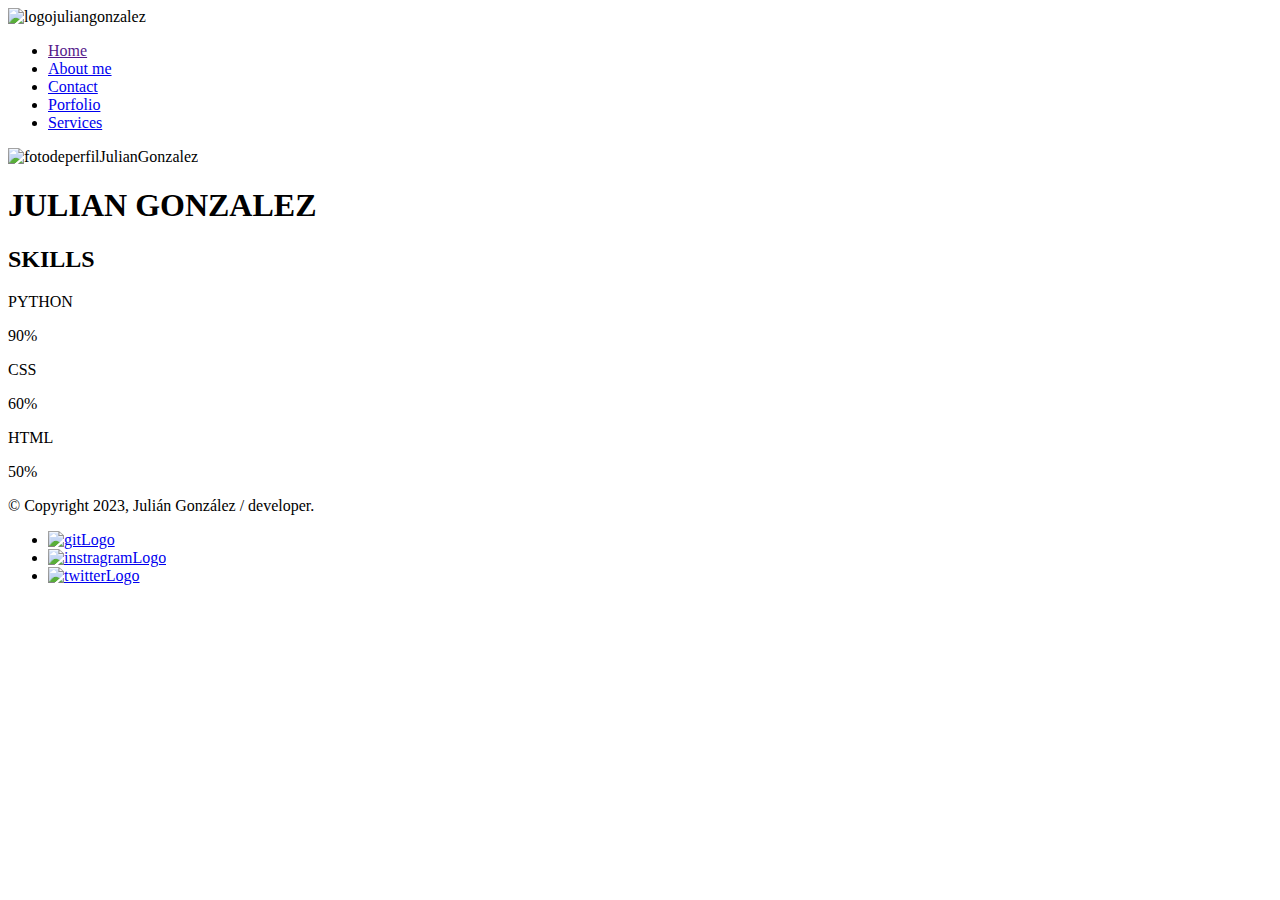
==== index.html @ 8d4c2c58 "index.html added" ====
<!DOCTYPE html>
<html lang="en">
<head>
    <meta charset="UTF-8">
    <meta name="viewport" content="width=device-width, initial-scale=1.0">
    <title>Julian Gonzalez profile web</title>
    <!-- bootstrap -->
    <link href="https://cdn.jsdelivr.net/npm/bootstrap@5.3.1/dist/css/bootstrap.min.css" rel="stylesheet" integrity="sha384-4bw+/aepP/YC94hEpVNVgiZdgIC5+VKNBQNGCHeKRQN+PtmoHDEXuppvnDJzQIu9" crossorigin="anonymous">
    <!-- css import -->
    <link rel="stylesheet" href="./css/styles.css" type="text/css">
</head>
<body>
    <header>
        <nav>
            <img class="logo" src="./img/logo.png" alt="logojuliangonzalez">
            <ul class="topMenu">
                <li class="navLi"><a class="navLink" href="">Home</a></li>
                <li class="navLi"><a class="navLink" href="./pages/about.html">About me</a></li>                    
                <li class="navLi"><a class="navLink" href="./pages/contact.html">Contact</a></li>    
                <li class="navLi"><a class="navLink" href="./pages/portfolio.html">Porfolio</a></li>
                <li class="navLi"><a class="navLink" href="./pages/services.html">Services</a></li>
            </ul>
        </nav>
    </header>
    <main id="normalMain">
        <article class="profileInfo">
            <img class="profilePicture" src="./img/profile.webp" alt="fotodeperfilJulianGonzalez">
            <h1 class="profileName">JULIAN GONZALEZ</h1>
        </article>
        <article class="skills">
            <h2 class="skillsTitle"> SKILLS</h2>
            <p>PYTHON</p>
            <section class="container">
                <div class="theSkills python">
                    90%
                </div>
            </section>

            <p>CSS</p>
            <section class="container">
                <div class="theSkills css">
                    60%
                </div>
            </section>

            <p>HTML</p>
            <section class="container">
                <div class="theSkills html">
                    50%
                </div>
            </section>
        </article>
    </main>
    <footer class="mainFooter">
        <p class="footerCopy">© Copyright 2023, Julián González / developer.</p>
        <ul class="footerBottomMenu">
            <li class="footerLi"><a href="https://github.com" target="_blank"><img class="footerLogo" src="./img/git-logo.png" alt="gitLogo"></a></li>
            <li class="footerLi"><a href="https://www.instagram.com/" target="_blank"><img class="footerLogo" src="./img/instagram-logo.png" alt="instragramLogo"></a></li>
            <li class="footerLi"><a href="https://twitter.com/" target="_blank"><img class="footerLogo" src="./img/twitter-logo.png" alt="twitterLogo"></a></li>
        </ul>
    </footer>
    <!-- bootstrap -->
    <script src="https://cdn.jsdelivr.net/npm/bootstrap@5.3.1/dist/js/bootstrap.bundle.min.js" integrity="sha384-HwwvtgBNo3bZJJLYd8oVXjrBZt8cqVSpeBNS5n7C8IVInixGAoxmnlMuBnhbgrkm" crossorigin="anonymous"></script>
</body>
</html>
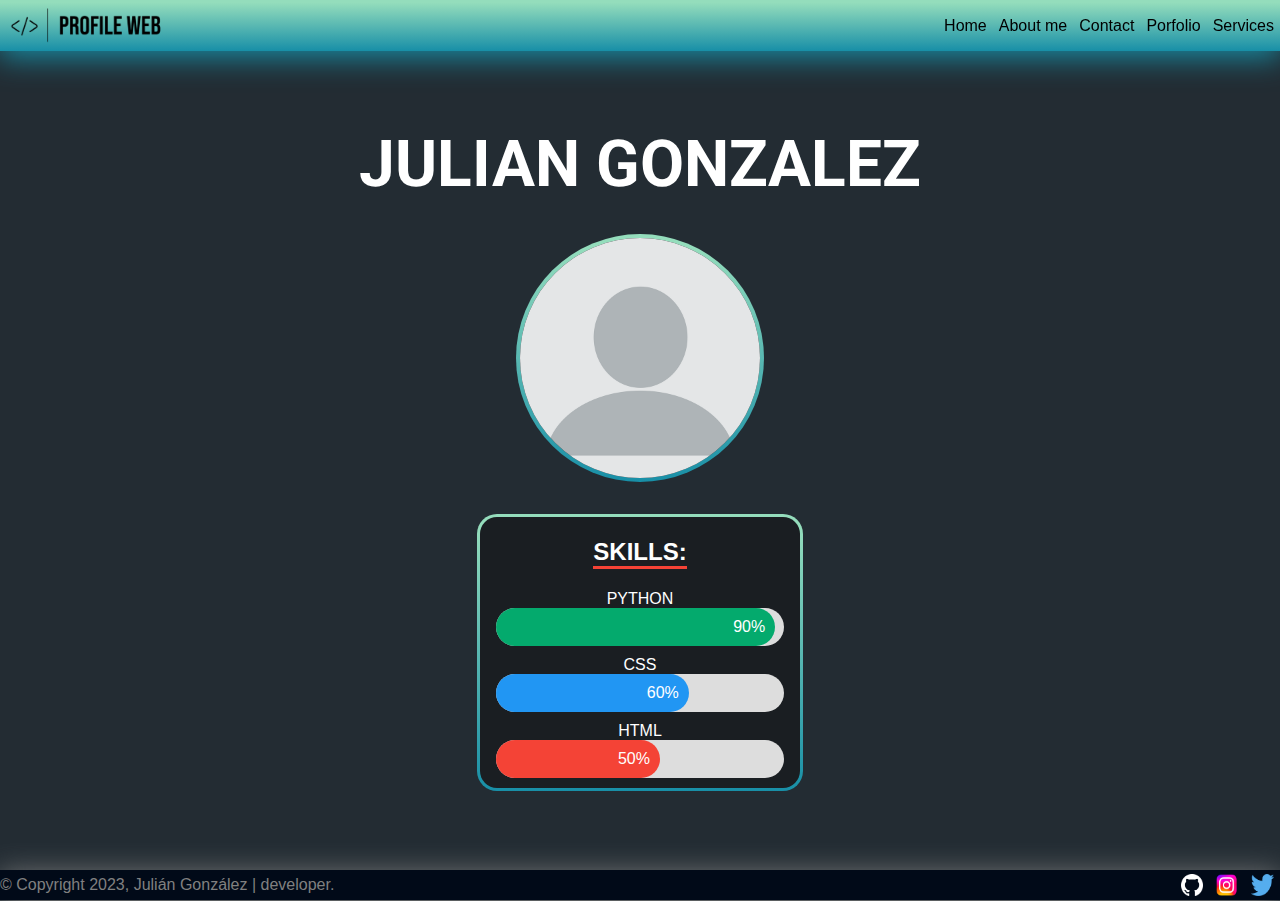
==== commit b9adbe14: "bootstrap added and bugs fixed" ====
--- a/index.html
+++ b/index.html
@@ -28,23 +28,23 @@
             <h1 class="profileName">JULIAN GONZALEZ</h1>
         </article>
         <article class="skills">
-            <h2 class="skillsTitle"> SKILLS</h2>
+            <h2 class="skillsTitle">SKILLS:</h2>
             <p>PYTHON</p>
-            <section class="container">
+            <section class="skillsContainer">
                 <div class="theSkills python">
                     90%
                 </div>
             </section>
 
             <p>CSS</p>
-            <section class="container">
+            <section class="skillsContainer">
                 <div class="theSkills css">
                     60%
                 </div>
             </section>
 
             <p>HTML</p>
-            <section class="container">
+            <section class="skillsContainer">
                 <div class="theSkills html">
                     50%
                 </div>
@@ -52,11 +52,11 @@
         </article>
     </main>
     <footer class="mainFooter">
-        <p class="footerCopy">© Copyright 2023, Julián González / developer.</p>
+        <p class="footerCopy">© Copyright 2023, Julián González | developer.</p>
         <ul class="footerBottomMenu">
-            <li class="footerLi"><a href="https://github.com" target="_blank"><img class="footerLogo" src="./img/git-logo.png" alt="gitLogo"></a></li>
-            <li class="footerLi"><a href="https://www.instagram.com/" target="_blank"><img class="footerLogo" src="./img/instagram-logo.png" alt="instragramLogo"></a></li>
-            <li class="footerLi"><a href="https://twitter.com/" target="_blank"><img class="footerLogo" src="./img/twitter-logo.png" alt="twitterLogo"></a></li>
+            <li class="footerLi"><a class="footerA" href="https://github.com" target="_blank"><img class="footerLogo" src="./img/git-logo.png" alt="gitLogo"></a></li>
+            <li class="footerLi"><a class="footerA" href="https://www.instagram.com/" target="_blank"><img class="footerLogo" src="./img/instagram-logo.png" alt="instragramLogo"></a></li>
+            <li class="footerLi"><a class="footerA" href="https://twitter.com/" target="_blank"><img class="footerLogo" src="./img/twitter-logo.png" alt="twitterLogo"></a></li>
         </ul>
     </footer>
     <!-- bootstrap -->
--- a/css/styles.css
+++ b/css/styles.css
@@ -0,0 +1,421 @@
+/* Google-fonts import*/
+@import url('https://fonts.googleapis.com/css?family=Roboto');
+
+/* Used in all files part*/
+
+*{
+    margin: 0;
+    padding: 0;
+}
+
+html{
+    height: 100%;
+}
+
+body {
+    font-family: Arial, Helvetica, sans-serif;
+    background-color: #232C33;
+    color: white;
+    height: 100%;
+    display: grid;
+    grid-template-areas:
+    "header header header"
+    "main main main"
+    "footer footer footer"
+    ;
+    grid-template-columns: auto auto auto;
+    grid-template-rows: auto auto auto;
+}
+
+#normalMain{
+    display: flex;
+    grid-area: main;
+    position: relative;
+    flex-direction: column;
+    justify-content: center;
+    align-items: center;
+    padding: 3rem 0;
+}
+
+#main2{
+    display: flex;
+    grid-area: main;
+    position: relative;
+    justify-content: space-around;
+    align-items: center;
+}
+
+
+/* colors list:
+Main background: #232C33
+linear Gradient: #94DDBC & #188FA7
+footer background: #010a18
+elements: #1a1e22 */
+
+
+/* Nav part*/
+
+header{
+    display: flex;
+    position: fixed;
+    z-index: 1;
+    grid-area: header;
+    width: 100%;
+}
+
+nav {
+    display: flex;
+    height: 3.2rem;
+    width: 100%;
+    align-items: center;
+    flex-direction: row;
+    justify-content: space-between;
+    /* shadow and gradient */
+    background-image: linear-gradient(#94DDBC 5%, #188FA7);
+    box-shadow: 0px 5px 30px 1px #188FA7;
+}
+
+.navLi {
+    float: left;
+    padding: 5px;
+    list-style-type: none;
+}
+
+.navLink {
+    color: #000000;
+    text-align: center;
+    text-decoration: none;
+    padding: 1px 1px;
+    font-size: 1rem;
+}
+
+.logo {
+    height: 35px;
+    margin: 10px;
+}
+
+.topMenu {
+    margin-right: 10px;
+    padding: 0;
+    margin: 0;
+    display: flex;
+}
+
+.ropdown{
+    color: red;
+}
+
+/* Footer part*/
+
+.mainFooter {
+    display: flex;
+    grid-area: footer;
+    z-index: 1;
+    height: 30px;
+    text-align: center;
+    background-color: #010a18;
+    box-shadow: 0px 5px 30px 1px #808080;
+    flex-direction: row;
+    align-items: center;
+    justify-content: space-between;
+    align-self: flex-end;
+}
+
+.footerCopy{
+    color: #808080;
+    font-size: 1rem;
+    margin: 0;
+}
+
+.footerBottomMenu{
+    display: flex;
+    margin: 0;
+    padding: 0;
+    height: 2rem;
+    align-items: center;
+}
+
+.footerLi{
+    display: flex;
+    list-style: none;
+    padding: 0 0.4rem;
+    float: left;
+    align-items: center;
+}
+
+.footerA{
+    display: flex;
+}
+
+.footerLogo{
+    height: 1.4rem;
+    width: 1.4rem;
+}
+
+/* index.html */
+
+.profileInfo{
+    display: flex;
+    flex-direction: column-reverse;
+    align-items: center;
+    padding-top: 3rem;
+}
+
+.skills{
+    display: flex;
+    flex-direction: column;
+    align-items: center;
+    background: linear-gradient(#1a1e22, #1a1e22) padding-box,
+    linear-gradient( #94DDBC 5%, #188FA7) border-box;
+    border-radius: 20px;
+    border: 3px solid transparent;
+    width: 20rem;
+}
+
+.profilePicture{
+    border-radius: 50%;
+    background: linear-gradient(#1a1e22, #1a1e22) padding-box,
+    linear-gradient( #94DDBC 5%, #188FA7) border-box;
+    border: 4px solid transparent;
+    width: 15rem;
+    height: 15rem;
+    margin: 2rem 0;
+}
+
+.profileName{
+    color: #FFFFFF;
+    font-family: 'roboto', sans-serif ;
+    font-size: 4rem;
+    margin: 0;
+}
+.skillsTitle{
+    margin: 1.3rem 0;
+    border-bottom: 3px solid #f44336;
+}
+.skillsContainer {
+    width: 18rem;
+    background-color: #dddddd;
+    margin-bottom: 10px;
+    border-radius: 20px;
+}
+.theSkills {
+    text-align: right;
+    padding: 10px;
+    color: white;
+    border-radius: 20px;
+}
+.python {
+    width: 90%;
+    background-color: #04AA6D;
+}
+.css {
+    background-color: #2196F3;
+    width: 60%;
+}
+.html {
+    background-color: #f44336;
+    width: 50%;
+}
+
+/* about.html */
+
+.about{
+    display: flex;
+    flex-direction: column;
+    text-align: center;
+    align-items: center;
+    justify-content: center;
+}
+
+.aboutName{
+    font-size: 3rem;
+    max-width: 470px;
+    min-width: 0;
+    margin: 1.5rem 0;
+}
+
+.aboutInfo{
+    font-size: 1.5rem;
+    padding: 10px;
+    max-width: 550px;
+    min-width: 0;
+    background: linear-gradient(#1a1e22, #1a1e22) padding-box,
+    linear-gradient( #94DDBC 5%, #188FA7) border-box;
+    border-radius: 20px;
+    border: 3px solid transparent;
+}
+
+#aboutText1::after{
+    content: "\a";
+    white-space: pre;
+}
+
+#aboutText2::before{
+    content: "\a";
+    white-space: pre;
+}
+
+/* contact.html only */
+
+.contactOne{
+    display: flex;
+    flex-direction: column;
+    height: 100%;
+    justify-content: center;
+}
+
+.contactMenu{
+    display: flex;
+    flex-direction: column;
+    align-items: center;
+    margin: 0;
+    padding: 0;
+    justify-content: center;
+    background: linear-gradient(#1a1e22, #1a1e22) padding-box,
+    linear-gradient( #94DDBC 5%, #188FA7) border-box;
+    border-radius: 20px;
+    border: 3px solid transparent;
+}
+
+.contactLi{
+    display: flex;
+    list-style: none;
+    height: 2rem;
+    width: 100%;
+    align-items: center;
+    padding: 4rem;
+    justify-content: center;
+}
+
+.contactLogo{
+    height: 5rem;
+    width: 5rem;;
+}
+
+.contactTitle{
+    text-align: center;
+    font-size: 3.5rem;
+    padding-bottom: 2rem;
+    margin: 0;
+}
+
+.contactForm{
+    display: flex;
+    flex-direction: column;
+    max-width: 250px;
+    height: 100%;
+    justify-content: center;
+}
+
+.mainForm{
+    display: flex;
+    flex-direction: column;
+}
+
+/* Portfolio.html only */
+
+#gallery1, #other{
+    display:flex;
+    position: relative;
+    flex-direction: column;
+    align-items: center;
+    width: 100%;
+    height: auto;
+}
+
+#other{
+    margin-bottom: 3rem;
+}
+
+.galleryTitle{
+    display: flex;
+    position: relative;
+    text-align: center;
+    margin: 1.5rem 0;
+    font-size: 2rem;
+}
+
+.galleryContainer{
+    display: flex;
+    width: 70%;
+    height: auto;
+    flex-wrap:wrap;
+    padding: 0.5rem;
+    display: flex;
+    justify-content: space-around;
+    background-color: #1a1e22;
+    border-radius: 15px;
+}
+
+.article{
+    height: 13rem;
+    width: 8rem;
+    display: flex;
+    flex-direction: column;
+    justify-content: center;
+    align-items: center;
+    background: linear-gradient(#1a1e22, #1a1e22) padding-box,
+    linear-gradient( #94DDBC 5%, #188FA7) border-box;
+    border-radius: 20px;
+    border: 3px solid transparent;
+}
+
+.articleLogo{
+    height: 3.5rem;
+    margin-bottom: 1rem;
+}
+
+.articleTitle{
+    font-size: 2rem;
+    border-bottom: 2px solid #f44336;
+}
+
+/* Services.html only */
+
+#services{
+    display:flex;
+    position: relative;
+    flex-direction: column;
+    align-items: center;
+
+}
+
+.servicesTitle{
+    display: flex;
+    position: relative;
+    text-align: center;
+    padding: 3rem 0;
+    margin: 0;
+    font-size: 5rem;
+}
+
+.serviceContainer{
+    display: flex;
+    flex-direction: column;
+    width: 25rem;
+    margin-bottom: 3rem;
+    height: auto;
+    display: flex;
+    align-items: center;
+    background-color: #1a1e22;
+    border-radius: 20px;
+}
+
+.service{
+    height: 20rem;
+    width: 20rem;
+    display: flex;
+    flex-direction: column;
+    align-items: center;
+    margin: 5rem 0;
+    justify-content: center;
+    background: linear-gradient(#232C33, #232C33) padding-box,
+    linear-gradient( #94DDBC 5%, #188FA7) border-box;
+    border-radius: 50%;
+    border: 3px solid transparent;
+}
+
+.serviceTitle{
+    font-size: 3rem;
+    border-bottom: 2px solid #f44336;
+}
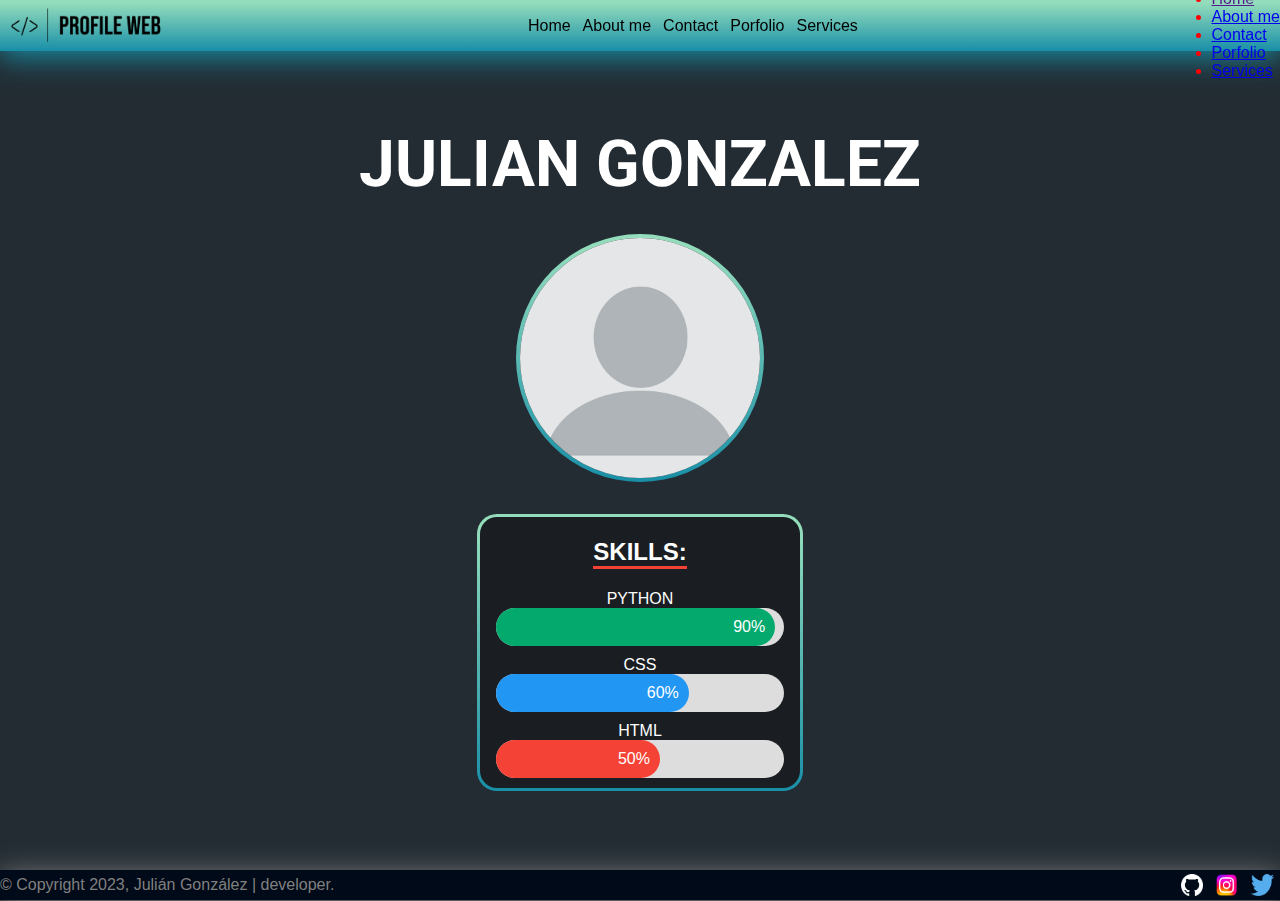
==== commit 86464d8b: "dropdown-menu added" ====
--- a/index.html
+++ b/index.html
@@ -20,6 +20,18 @@
                 <li class="navLi"><a class="navLink" href="./pages/portfolio.html">Porfolio</a></li>
                 <li class="navLi"><a class="navLink" href="./pages/services.html">Services</a></li>
             </ul>
+            <div class="ropdown" data-bs-theme="dark">
+                <button class="btn btn-secondary dropdown-toggle" type="button" data-bs-toggle="dropdown" aria-expanded="false">
+                    |||
+                </button>
+                <ul class="dropdown-menu">
+                    <li><a class="dropdown-item" href="">Home</a></li>
+                    <li><a class="dropdown-item" href="./pages/about.html">About me</a></li>
+                    <li><a class="dropdown-item" href="./pages/contact.html">Contact</a></li>
+                    <li><a class="dropdown-item" href="./pages/portfolio.html">Porfolio</a></li>
+                    <li><a class="dropdown-item" href="./pages/services.html">Services</a></li>
+                </ul>
+            </div>
         </nav>
     </header>
     <main id="normalMain">
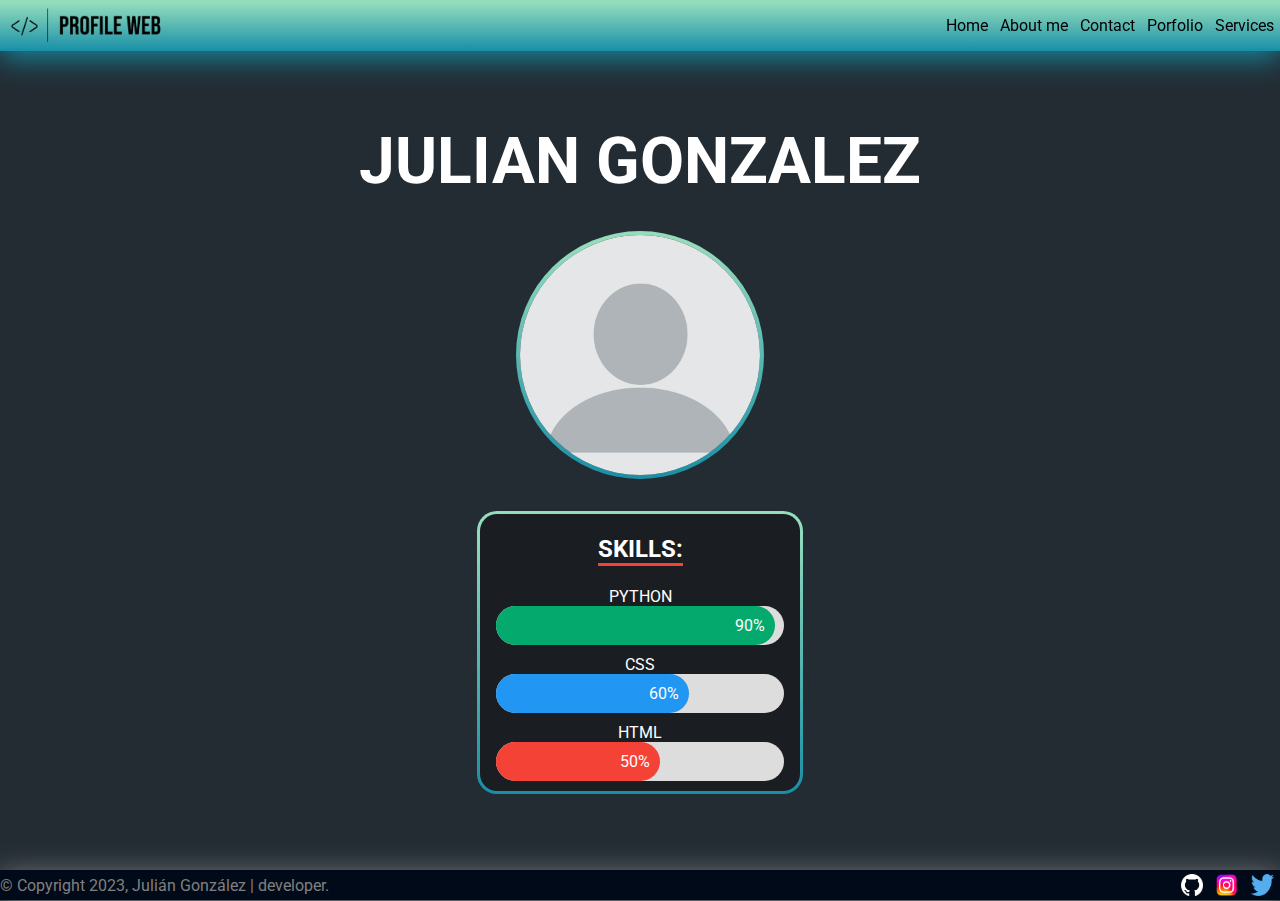
==== commit 011bbd69: "sass code added" ====
--- a/index.html
+++ b/index.html
@@ -66,7 +66,7 @@
     <footer class="mainFooter">
         <p class="footerCopy">© Copyright 2023, Julián González | developer.</p>
         <ul class="footerBottomMenu">
-            <li class="footerLi"><a class="footerA" href="https://github.com" target="_blank"><img class="footerLogo" src="./img/git-logo.png" alt="gitLogo"></a></li>
+            <li class="footerLi"><a class="footerA" href="https://github.com/julian-agustin-gonzalez" target="_blank"><img class="footerLogo" src="./img/git-logo.png" alt="gitLogo"></a></li>
             <li class="footerLi"><a class="footerA" href="https://www.instagram.com/" target="_blank"><img class="footerLogo" src="./img/instagram-logo.png" alt="instragramLogo"></a></li>
             <li class="footerLi"><a class="footerA" href="https://twitter.com/" target="_blank"><img class="footerLogo" src="./img/twitter-logo.png" alt="twitterLogo"></a></li>
         </ul>
--- a/css/styles.css
+++ b/css/styles.css
@@ -1,421 +1,469 @@
-/* Google-fonts import*/
-@import url('https://fonts.googleapis.com/css?family=Roboto');
+@import url("https://fonts.googleapis.com/css2?family=Roboto&display=swap");
+@keyframes transitionPython {
+  from {
+    width: 20%;
+  }
+  to {
+    width: 90%;
+  }
+}
+@keyframes transitionHtml {
+  from {
+    width: 20%;
+  }
+  to {
+    width: 50%;
+  }
+}
+@keyframes transitionCss {
+  from {
+    width: 20%;
+  }
+  to {
+    width: 60%;
+  }
+}
+* {
+  margin: 0;
+  padding: 0;
+}
 
-/* Used in all files part*/
-
-*{
-    margin: 0;
-    padding: 0;
-}
-
-html{
-    height: 100%;
+html {
+  height: 100%;
 }
 
 body {
-    font-family: Arial, Helvetica, sans-serif;
-    background-color: #232C33;
-    color: white;
-    height: 100%;
-    display: grid;
-    grid-template-areas:
-    "header header header"
-    "main main main"
-    "footer footer footer"
-    ;
-    grid-template-columns: auto auto auto;
-    grid-template-rows: auto auto auto;
+  font-family: "Roboto", sans-serif;
+  background-color: #232C33;
+  color: white;
+  height: 100%;
+  display: grid;
+  grid-template-areas: "header header header" "main main main" "footer footer footer";
+  grid-template-columns: auto auto auto;
+  grid-template-rows: auto auto auto;
+}
+body header {
+  display: flex;
+  position: fixed;
+  z-index: 1;
+  grid-area: header;
+  width: 100%;
+}
+body header nav {
+  display: flex;
+  height: 3.2rem;
+  width: 100%;
+  align-items: center;
+  flex-direction: row;
+  justify-content: space-between;
+  /* shadow and gradient */
+  background-image: linear-gradient(#94DDBC 5%, #188FA7);
+  box-shadow: 0px 5px 30px 1px #188FA7;
+}
+body header nav .logo {
+  height: 35px;
+  margin: 10px;
+}
+body header nav .topMenu {
+  margin-right: 10px;
+  padding: 0;
+  margin: 0;
+  display: flex;
+}
+@media screen and (max-width: 520px) {
+  body header nav .topMenu {
+    display: none;
+  }
+}
+body header nav .topMenu .navLi {
+  float: left;
+  padding: 5px;
+  list-style-type: none;
+}
+body header nav .topMenu .navLi .navLink {
+  color: #000000;
+  text-align: center;
+  text-decoration: none;
+  padding: 1px 1px;
+  font-size: 1rem;
+}
+@media screen and (min-width: 521px) {
+  body header nav .ropdown {
+    display: none;
+  }
+}
+body #normalMain {
+  display: flex;
+  grid-area: main;
+  position: relative;
+  flex-direction: column;
+  justify-content: center;
+  align-items: center;
+  padding: 3rem 0;
+}
+body #normalMain .profileInfo {
+  display: flex;
+  flex-direction: column-reverse;
+  align-items: center;
+  padding-top: 3rem;
+}
+body #normalMain .profileInfo .profilePicture {
+  border-radius: 50%;
+  background: linear-gradient(#1a1e22, #1a1e22) padding-box, linear-gradient(#94DDBC 5%, #188FA7) border-box;
+  border: 4px solid transparent;
+  width: 15rem;
+  height: 15rem;
+  margin: 2rem 0;
+}
+body #normalMain .profileInfo .profileName {
+  color: #FFFFFF;
+  font-family: "roboto", sans-serif;
+  font-size: 4rem;
+  margin: 0;
+  text-align: center;
+}
+body #normalMain .skills {
+  display: flex;
+  flex-direction: column;
+  align-items: center;
+  background: linear-gradient(#1a1e22, #1a1e22) padding-box, linear-gradient(#94DDBC 5%, #188FA7) border-box;
+  border-radius: 20px;
+  border: 3px solid transparent;
+  width: 20rem;
+}
+body #normalMain .skills .skillsTitle {
+  margin: 1.3rem 0;
+  border-bottom: 3px solid #f44336;
+}
+body #normalMain .skills .skillsContainer {
+  width: 18rem;
+  background-color: #dddddd;
+  margin-bottom: 10px;
+  border-radius: 20px;
+}
+body #normalMain .skills .skillsContainer .theSkills {
+  text-align: right;
+  padding: 10px;
+  color: white;
+  border-radius: 20px;
+}
+body #normalMain .skills .skillsContainer .python {
+  animation: transitionPython 2.5s;
+  width: 90%;
+  background-color: #04AA6D;
+}
+body #normalMain .skills .skillsContainer .css {
+  animation: transitionCss 2.5s;
+  background-color: #2196F3;
+  width: 60%;
+}
+body #normalMain .skills .skillsContainer .html {
+  animation: transitionHtml 2.5s;
+  background-color: #f44336;
+  width: 50%;
+}
+body #normalMain .about {
+  display: flex;
+  flex-direction: column;
+  text-align: center;
+  align-items: center;
+  justify-content: center;
+}
+body #normalMain .about .aboutName {
+  font-size: 3rem;
+  max-width: 470px;
+  min-width: 0;
+  margin: 1.5rem 0;
+}
+body #normalMain .about .aboutInfo {
+  font-size: 1.5rem;
+  padding: 10px;
+  max-width: 550px;
+  min-width: 0;
+  background: linear-gradient(#1a1e22, #1a1e22) padding-box, linear-gradient(#94DDBC 5%, #188FA7) border-box;
+  border-radius: 20px;
+  border: 3px solid transparent;
+}
+body #normalMain .about .aboutInfo #aboutText1::after {
+  content: "\a";
+  white-space: pre;
+}
+body #normalMain .about .aboutInfo #aboutText2::before {
+  content: "\a";
+  white-space: pre;
+}
+body #normalMain #gallery1 {
+  display: flex;
+  position: relative;
+  flex-direction: column;
+  align-items: center;
+  width: 100%;
+  height: auto;
+}
+body #normalMain #gallery1 .galleryTitle {
+  display: flex;
+  position: relative;
+  text-align: center;
+  margin: 1.5rem 0;
+  font-size: 2rem;
+}
+body #normalMain #gallery1 .galleryContainer {
+  display: flex;
+  width: 70%;
+  height: auto;
+  flex-wrap: wrap;
+  padding: 0.5rem;
+  display: flex;
+  justify-content: space-around;
+  background-color: #1a1e22;
+  border-radius: 15px;
+}
+body #normalMain #gallery1 .galleryContainer .article {
+  height: 13rem;
+  width: 8rem;
+  display: flex;
+  flex-direction: column;
+  justify-content: center;
+  align-items: center;
+  background: linear-gradient(#232C33, #232C33) padding-box, linear-gradient(#94DDBC 5%, #188FA7) border-box;
+  border-radius: 20px;
+  border: 3px solid transparent;
+}
+@media screen and (max-width: 520px) {
+  body #normalMain #gallery1 .galleryContainer .article {
+    margin: 1rem 0;
+  }
+}
+body #normalMain #gallery1 .galleryContainer .article .articleLogo {
+  height: 3.5rem;
+  margin-bottom: 1rem;
+}
+body #normalMain #gallery1 .galleryContainer .article .articleTitle {
+  font-size: 2rem;
+  border-bottom: 2px solid #f44336;
+}
+body #normalMain #other {
+  margin-bottom: 3rem;
+  display: flex;
+  position: relative;
+  flex-direction: column;
+  align-items: center;
+  width: 100%;
+  height: auto;
+}
+body #normalMain #other .galleryTitle {
+  display: flex;
+  position: relative;
+  text-align: center;
+  margin: 1.5rem 0;
+  font-size: 2rem;
+}
+body #normalMain #other .galleryContainer {
+  display: flex;
+  width: 70%;
+  height: auto;
+  flex-wrap: wrap;
+  padding: 0.5rem;
+  display: flex;
+  justify-content: space-around;
+  background-color: #1a1e22;
+  border-radius: 15px;
+}
+body #normalMain #other .galleryContainer .article {
+  height: 13rem;
+  width: 8rem;
+  display: flex;
+  flex-direction: column;
+  justify-content: center;
+  align-items: center;
+  background: linear-gradient(#232C33, #232C33) padding-box, linear-gradient(#94DDBC 5%, #188FA7) border-box;
+  border-radius: 20px;
+  border: 3px solid transparent;
+}
+@media screen and (max-width: 520px) {
+  body #normalMain #other .galleryContainer .article {
+    margin: 1rem 0;
+  }
+}
+body #normalMain #other .galleryContainer .article .articleLogo {
+  height: 3.5rem;
+  margin-bottom: 1rem;
+}
+body #normalMain #other .galleryContainer .article .articleTitle {
+  font-size: 2rem;
+  border-bottom: 2px solid #f44336;
+}
+body #normalMain #services {
+  display: flex;
+  position: relative;
+  flex-direction: column;
+  align-items: center;
+}
+body #normalMain #services .servicesTitle {
+  display: flex;
+  position: relative;
+  text-align: center;
+  padding: 3rem 0;
+  margin: 0;
+  font-size: 5rem;
+}
+body #normalMain #services .serviceContainer {
+  display: flex;
+  flex-direction: column;
+  width: 25rem;
+  margin-bottom: 3rem;
+  height: auto;
+  display: flex;
+  align-items: center;
+  background-color: #1a1e22;
+  border-radius: 20px;
+}
+body #normalMain #services .serviceContainer .service {
+  height: 20rem;
+  width: 20rem;
+  display: flex;
+  flex-direction: column;
+  align-items: center;
+  margin: 5rem 0;
+  justify-content: center;
+  background: linear-gradient(#232C33, #232C33) padding-box, linear-gradient(#94DDBC 5%, #188FA7) border-box;
+  border-radius: 50%;
+  border: 3px solid transparent;
+}
+body #normalMain #services .serviceContainer .service .serviceTitle {
+  font-size: 3rem;
+  border-bottom: 2px solid #f44336;
+}
+body #main2 {
+  display: flex;
+  grid-area: main;
+  position: relative;
+  justify-content: space-around;
+  align-items: center;
+}
+@media screen and (max-width: 520px) {
+  body #main2 {
+    flex-direction: column;
+    padding: 3.5rem 0;
+  }
+}
+body #main2 .contactOne {
+  display: flex;
+  flex-direction: column;
+  height: 100%;
+  scale: 140%;
+  justify-content: center;
+  align-items: center;
+}
+body #main2 .contactOne .contactTitle {
+  text-align: center;
+  font-size: 3.5rem;
+  padding-bottom: 2rem;
+  margin: 0;
+}
+body #main2 .contactOne .contactMenu {
+  display: flex;
+  flex-direction: column;
+  align-items: center;
+  margin: 0;
+  padding: 0;
+  width: 20rem;
+  justify-content: center;
+  background: linear-gradient(#1a1e22, #1a1e22) padding-box, linear-gradient(#94DDBC 5%, #188FA7) border-box;
+  border-radius: 20px;
+  border: 3px solid transparent;
+}
+body #main2 .contactOne .contactMenu .contactLi {
+  display: flex;
+  list-style: none;
+  height: 2rem;
+  width: 100%;
+  align-items: center;
+  padding: 4rem;
+  justify-content: center;
+}
+body #main2 .contactOne .contactMenu .contactLi .contactLogo {
+  height: 5rem;
+  width: 5rem;
+}
+body #main2 .contactForm {
+  display: flex;
+  flex-direction: column;
+  max-width: 250px;
+  height: 100%;
+  justify-content: center;
+}
+body #main2 .contactForm .mainForm {
+  display: flex;
+  scale: 130%;
+  flex-direction: column;
+  align-items: center;
+  width: 12rem;
+}
+body #main2 .contactForm .mainForm .formLabel {
+  text-align: center;
+}
+body #main2 .contactForm .mainForm .formInput {
+  background-color: #1a1e22;
+  color: #FFFFFF;
+  border-radius: 5px;
+  width: 12rem;
+}
+body #main2 .contactForm .mainForm .formSubmit {
+  margin-top: 1rem;
+  width: 5rem;
+  color: #FFFFFF;
+  background: linear-gradient(#1a1e22, #1a1e22) padding-box, linear-gradient(#94DDBC 5%, #188FA7) border-box;
+  border-radius: 20px;
+  border: 3px solid transparent;
+}
+body .mainFooter {
+  display: flex;
+  grid-area: footer;
+  z-index: 1;
+  text-align: center;
+  background-color: #010a18;
+  box-shadow: 0px 5px 30px 1px #808080;
+  flex-direction: row;
+  align-items: center;
+  justify-content: space-between;
+  align-self: flex-end;
+}
+@media screen and (max-width: 520px) {
+  body .mainFooter {
+    height: 60px;
+  }
+}
+@media screen and (min-width: 521px) {
+  body .mainFooter {
+    height: 30px;
+  }
+}
+body .mainFooter .footerCopy {
+  color: #808080;
+  font-size: 1rem;
+  margin: 0;
+}
+body .mainFooter .footerBottomMenu {
+  display: flex;
+  margin: 0;
+  padding: 0;
+  height: 2rem;
+  align-items: center;
+}
+body .mainFooter .footerBottomMenu .footerLi {
+  display: flex;
+  list-style: none;
+  padding: 0 0.4rem;
+  float: left;
+  align-items: center;
+}
+body .mainFooter .footerBottomMenu .footerLi .footerA {
+  display: flex;
+}
+body .mainFooter .footerBottomMenu .footerLi .footerA .footerLogo {
+  height: 1.4rem;
+  width: 1.4rem;
 }
 
-#normalMain{
-    display: flex;
-    grid-area: main;
-    position: relative;
-    flex-direction: column;
-    justify-content: center;
-    align-items: center;
-    padding: 3rem 0;
-}
-
-#main2{
-    display: flex;
-    grid-area: main;
-    position: relative;
-    justify-content: space-around;
-    align-items: center;
-}
-
-
-/* colors list:
-Main background: #232C33
-linear Gradient: #94DDBC & #188FA7
-footer background: #010a18
-elements: #1a1e22 */
-
-
-/* Nav part*/
-
-header{
-    display: flex;
-    position: fixed;
-    z-index: 1;
-    grid-area: header;
-    width: 100%;
-}
-
-nav {
-    display: flex;
-    height: 3.2rem;
-    width: 100%;
-    align-items: center;
-    flex-direction: row;
-    justify-content: space-between;
-    /* shadow and gradient */
-    background-image: linear-gradient(#94DDBC 5%, #188FA7);
-    box-shadow: 0px 5px 30px 1px #188FA7;
-}
-
-.navLi {
-    float: left;
-    padding: 5px;
-    list-style-type: none;
-}
-
-.navLink {
-    color: #000000;
-    text-align: center;
-    text-decoration: none;
-    padding: 1px 1px;
-    font-size: 1rem;
-}
-
-.logo {
-    height: 35px;
-    margin: 10px;
-}
-
-.topMenu {
-    margin-right: 10px;
-    padding: 0;
-    margin: 0;
-    display: flex;
-}
-
-.ropdown{
-    color: red;
-}
-
-/* Footer part*/
-
-.mainFooter {
-    display: flex;
-    grid-area: footer;
-    z-index: 1;
-    height: 30px;
-    text-align: center;
-    background-color: #010a18;
-    box-shadow: 0px 5px 30px 1px #808080;
-    flex-direction: row;
-    align-items: center;
-    justify-content: space-between;
-    align-self: flex-end;
-}
-
-.footerCopy{
-    color: #808080;
-    font-size: 1rem;
-    margin: 0;
-}
-
-.footerBottomMenu{
-    display: flex;
-    margin: 0;
-    padding: 0;
-    height: 2rem;
-    align-items: center;
-}
-
-.footerLi{
-    display: flex;
-    list-style: none;
-    padding: 0 0.4rem;
-    float: left;
-    align-items: center;
-}
-
-.footerA{
-    display: flex;
-}
-
-.footerLogo{
-    height: 1.4rem;
-    width: 1.4rem;
-}
-
-/* index.html */
-
-.profileInfo{
-    display: flex;
-    flex-direction: column-reverse;
-    align-items: center;
-    padding-top: 3rem;
-}
-
-.skills{
-    display: flex;
-    flex-direction: column;
-    align-items: center;
-    background: linear-gradient(#1a1e22, #1a1e22) padding-box,
-    linear-gradient( #94DDBC 5%, #188FA7) border-box;
-    border-radius: 20px;
-    border: 3px solid transparent;
-    width: 20rem;
-}
-
-.profilePicture{
-    border-radius: 50%;
-    background: linear-gradient(#1a1e22, #1a1e22) padding-box,
-    linear-gradient( #94DDBC 5%, #188FA7) border-box;
-    border: 4px solid transparent;
-    width: 15rem;
-    height: 15rem;
-    margin: 2rem 0;
-}
-
-.profileName{
-    color: #FFFFFF;
-    font-family: 'roboto', sans-serif ;
-    font-size: 4rem;
-    margin: 0;
-}
-.skillsTitle{
-    margin: 1.3rem 0;
-    border-bottom: 3px solid #f44336;
-}
-.skillsContainer {
-    width: 18rem;
-    background-color: #dddddd;
-    margin-bottom: 10px;
-    border-radius: 20px;
-}
-.theSkills {
-    text-align: right;
-    padding: 10px;
-    color: white;
-    border-radius: 20px;
-}
-.python {
-    width: 90%;
-    background-color: #04AA6D;
-}
-.css {
-    background-color: #2196F3;
-    width: 60%;
-}
-.html {
-    background-color: #f44336;
-    width: 50%;
-}
-
-/* about.html */
-
-.about{
-    display: flex;
-    flex-direction: column;
-    text-align: center;
-    align-items: center;
-    justify-content: center;
-}
-
-.aboutName{
-    font-size: 3rem;
-    max-width: 470px;
-    min-width: 0;
-    margin: 1.5rem 0;
-}
-
-.aboutInfo{
-    font-size: 1.5rem;
-    padding: 10px;
-    max-width: 550px;
-    min-width: 0;
-    background: linear-gradient(#1a1e22, #1a1e22) padding-box,
-    linear-gradient( #94DDBC 5%, #188FA7) border-box;
-    border-radius: 20px;
-    border: 3px solid transparent;
-}
-
-#aboutText1::after{
-    content: "\a";
-    white-space: pre;
-}
-
-#aboutText2::before{
-    content: "\a";
-    white-space: pre;
-}
-
-/* contact.html only */
-
-.contactOne{
-    display: flex;
-    flex-direction: column;
-    height: 100%;
-    justify-content: center;
-}
-
-.contactMenu{
-    display: flex;
-    flex-direction: column;
-    align-items: center;
-    margin: 0;
-    padding: 0;
-    justify-content: center;
-    background: linear-gradient(#1a1e22, #1a1e22) padding-box,
-    linear-gradient( #94DDBC 5%, #188FA7) border-box;
-    border-radius: 20px;
-    border: 3px solid transparent;
-}
-
-.contactLi{
-    display: flex;
-    list-style: none;
-    height: 2rem;
-    width: 100%;
-    align-items: center;
-    padding: 4rem;
-    justify-content: center;
-}
-
-.contactLogo{
-    height: 5rem;
-    width: 5rem;;
-}
-
-.contactTitle{
-    text-align: center;
-    font-size: 3.5rem;
-    padding-bottom: 2rem;
-    margin: 0;
-}
-
-.contactForm{
-    display: flex;
-    flex-direction: column;
-    max-width: 250px;
-    height: 100%;
-    justify-content: center;
-}
-
-.mainForm{
-    display: flex;
-    flex-direction: column;
-}
-
-/* Portfolio.html only */
-
-#gallery1, #other{
-    display:flex;
-    position: relative;
-    flex-direction: column;
-    align-items: center;
-    width: 100%;
-    height: auto;
-}
-
-#other{
-    margin-bottom: 3rem;
-}
-
-.galleryTitle{
-    display: flex;
-    position: relative;
-    text-align: center;
-    margin: 1.5rem 0;
-    font-size: 2rem;
-}
-
-.galleryContainer{
-    display: flex;
-    width: 70%;
-    height: auto;
-    flex-wrap:wrap;
-    padding: 0.5rem;
-    display: flex;
-    justify-content: space-around;
-    background-color: #1a1e22;
-    border-radius: 15px;
-}
-
-.article{
-    height: 13rem;
-    width: 8rem;
-    display: flex;
-    flex-direction: column;
-    justify-content: center;
-    align-items: center;
-    background: linear-gradient(#1a1e22, #1a1e22) padding-box,
-    linear-gradient( #94DDBC 5%, #188FA7) border-box;
-    border-radius: 20px;
-    border: 3px solid transparent;
-}
-
-.articleLogo{
-    height: 3.5rem;
-    margin-bottom: 1rem;
-}
-
-.articleTitle{
-    font-size: 2rem;
-    border-bottom: 2px solid #f44336;
-}
-
-/* Services.html only */
-
-#services{
-    display:flex;
-    position: relative;
-    flex-direction: column;
-    align-items: center;
-
-}
-
-.servicesTitle{
-    display: flex;
-    position: relative;
-    text-align: center;
-    padding: 3rem 0;
-    margin: 0;
-    font-size: 5rem;
-}
-
-.serviceContainer{
-    display: flex;
-    flex-direction: column;
-    width: 25rem;
-    margin-bottom: 3rem;
-    height: auto;
-    display: flex;
-    align-items: center;
-    background-color: #1a1e22;
-    border-radius: 20px;
-}
-
-.service{
-    height: 20rem;
-    width: 20rem;
-    display: flex;
-    flex-direction: column;
-    align-items: center;
-    margin: 5rem 0;
-    justify-content: center;
-    background: linear-gradient(#232C33, #232C33) padding-box,
-    linear-gradient( #94DDBC 5%, #188FA7) border-box;
-    border-radius: 50%;
-    border: 3px solid transparent;
-}
-
-.serviceTitle{
-    font-size: 3rem;
-    border-bottom: 2px solid #f44336;
-}
+/*# sourceMappingURL=styles.css.map */
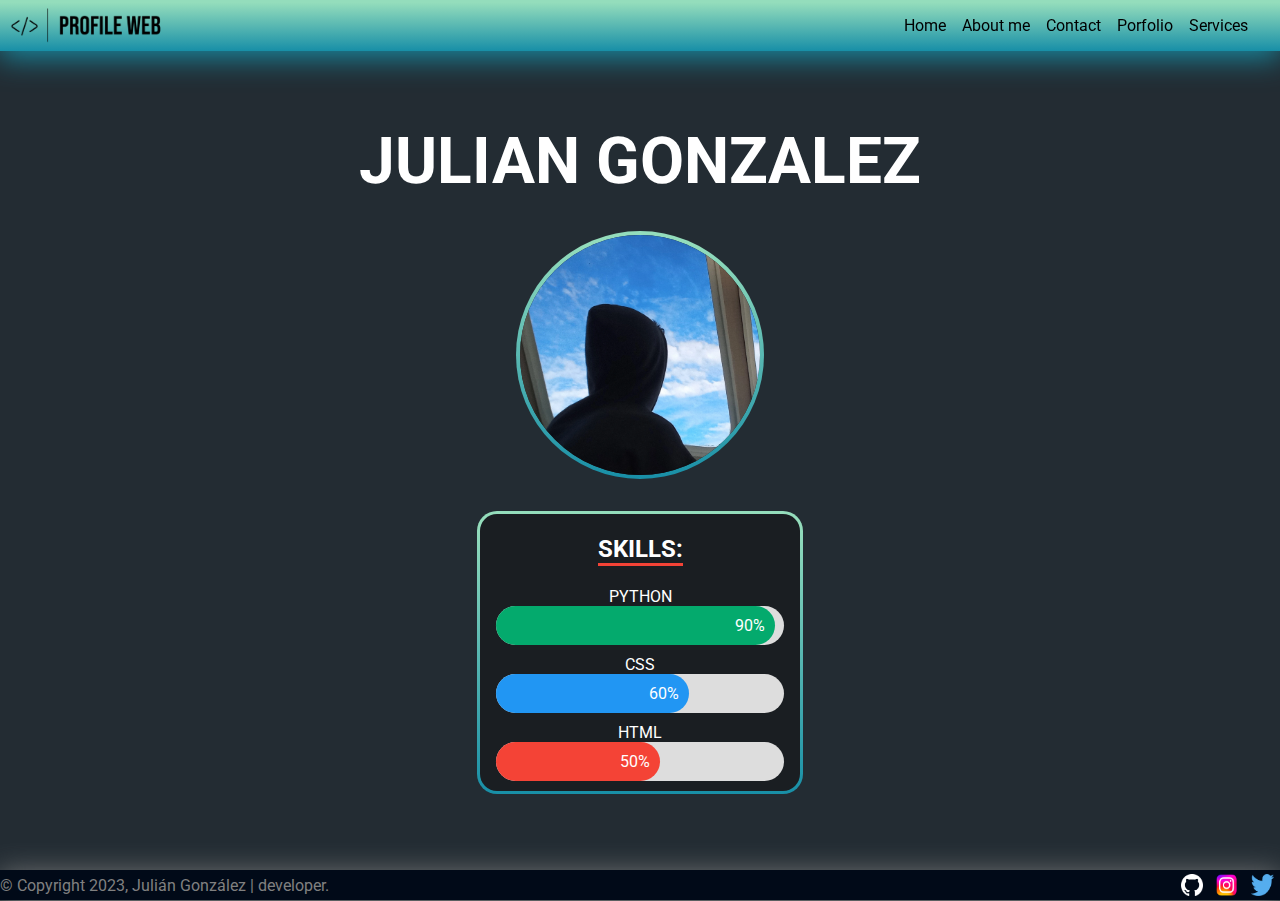
==== commit e41ee601: "animations added and seo optimization" ====
--- a/index.html
+++ b/index.html
@@ -3,7 +3,13 @@
 <head>
     <meta charset="UTF-8">
     <meta name="viewport" content="width=device-width, initial-scale=1.0">
-    <title>Julian Gonzalez profile web</title>
+    <!-- SEO -->
+    <title>Julian Gonzalez home page</title>
+    <meta name="description" content="Julian Gonzalez - Web Programming Student and Tech Enthusiast. Skilled in Electronics, ARDUINO, and Python. Contact in the 'contact' section.">
+    <meta name="keywords" content="Julian Gonzalez, Web Programming, Electronics, ARDUINO, Python, Tech Enthusiast, Contact">
+
+    <!-- Styles -->
+    
     <!-- bootstrap -->
     <link href="https://cdn.jsdelivr.net/npm/bootstrap@5.3.1/dist/css/bootstrap.min.css" rel="stylesheet" integrity="sha384-4bw+/aepP/YC94hEpVNVgiZdgIC5+VKNBQNGCHeKRQN+PtmoHDEXuppvnDJzQIu9" crossorigin="anonymous">
     <!-- css import -->
@@ -12,7 +18,7 @@
 <body>
     <header>
         <nav>
-            <img class="logo" src="./img/logo.png" alt="logojuliangonzalez">
+            <img class="logo" src="./img/logo.png" alt="julian gonzalez minimalist logo">
             <ul class="topMenu">
                 <li class="navLi"><a class="navLink" href="">Home</a></li>
                 <li class="navLi"><a class="navLink" href="./pages/about.html">About me</a></li>                    
@@ -36,7 +42,7 @@
     </header>
     <main id="normalMain">
         <article class="profileInfo">
-            <img class="profilePicture" src="./img/profile.webp" alt="fotodeperfilJulianGonzalez">
+            <img class="profilePicture" src="./img/profile.webp" alt="julian gonzalez profile pictire julian gonzalez developer looking out a window">
             <h1 class="profileName">JULIAN GONZALEZ</h1>
         </article>
         <article class="skills">
--- a/css/styles.css
+++ b/css/styles.css
@@ -65,29 +65,43 @@
   margin: 10px;
 }
 body header nav .topMenu {
-  margin-right: 10px;
+  margin: 0 1.5rem 0 0;
   padding: 0;
-  margin: 0;
-  display: flex;
-}
-@media screen and (max-width: 520px) {
+  display: flex;
+}
+@media screen and (max-width: 580px) {
   body header nav .topMenu {
     display: none;
   }
 }
 body header nav .topMenu .navLi {
   float: left;
-  padding: 5px;
+  padding: 0 7px;
   list-style-type: none;
 }
 body header nav .topMenu .navLi .navLink {
   color: #000000;
+  position: relative;
   text-align: center;
   text-decoration: none;
   padding: 1px 1px;
   font-size: 1rem;
 }
-@media screen and (min-width: 521px) {
+body header nav .topMenu .navLi .navLink::before {
+  content: "";
+  width: 0;
+  height: 2.1px;
+  border-radius: 2px;
+  background-color: #232C33;
+  position: absolute;
+  bottom: -0.25rem;
+  left: 0;
+  transition: width 0.3s;
+}
+body header nav .topMenu .navLi .navLink:hover::before {
+  width: 100%;
+}
+@media screen and (min-width: 581px) {
   body header nav .ropdown {
     display: none;
   }
@@ -229,7 +243,7 @@
   border-radius: 20px;
   border: 3px solid transparent;
 }
-@media screen and (max-width: 520px) {
+@media screen and (max-width: 580px) {
   body #normalMain #gallery1 .galleryContainer .article {
     margin: 1rem 0;
   }
@@ -239,7 +253,7 @@
   margin-bottom: 1rem;
 }
 body #normalMain #gallery1 .galleryContainer .article .articleTitle {
-  font-size: 2rem;
+  font-size: 1rem;
   border-bottom: 2px solid #f44336;
 }
 body #normalMain #other {
@@ -280,7 +294,7 @@
   border-radius: 20px;
   border: 3px solid transparent;
 }
-@media screen and (max-width: 520px) {
+@media screen and (max-width: 580px) {
   body #normalMain #other .galleryContainer .article {
     margin: 1rem 0;
   }
@@ -290,7 +304,7 @@
   margin-bottom: 1rem;
 }
 body #normalMain #other .galleryContainer .article .articleTitle {
-  font-size: 2rem;
+  font-size: 1rem;
   border-bottom: 2px solid #f44336;
 }
 body #normalMain #services {
@@ -331,7 +345,7 @@
   border: 3px solid transparent;
 }
 body #normalMain #services .serviceContainer .service .serviceTitle {
-  font-size: 3rem;
+  font-size: 2rem;
   border-bottom: 2px solid #f44336;
 }
 body #main2 {
@@ -341,7 +355,7 @@
   justify-content: space-around;
   align-items: center;
 }
-@media screen and (max-width: 520px) {
+@media screen and (max-width: 580px) {
   body #main2 {
     flex-direction: column;
     padding: 3.5rem 0;
@@ -429,12 +443,12 @@
   justify-content: space-between;
   align-self: flex-end;
 }
-@media screen and (max-width: 520px) {
+@media screen and (max-width: 580px) {
   body .mainFooter {
     height: 60px;
   }
 }
-@media screen and (min-width: 521px) {
+@media screen and (min-width: 581px) {
   body .mainFooter {
     height: 30px;
   }
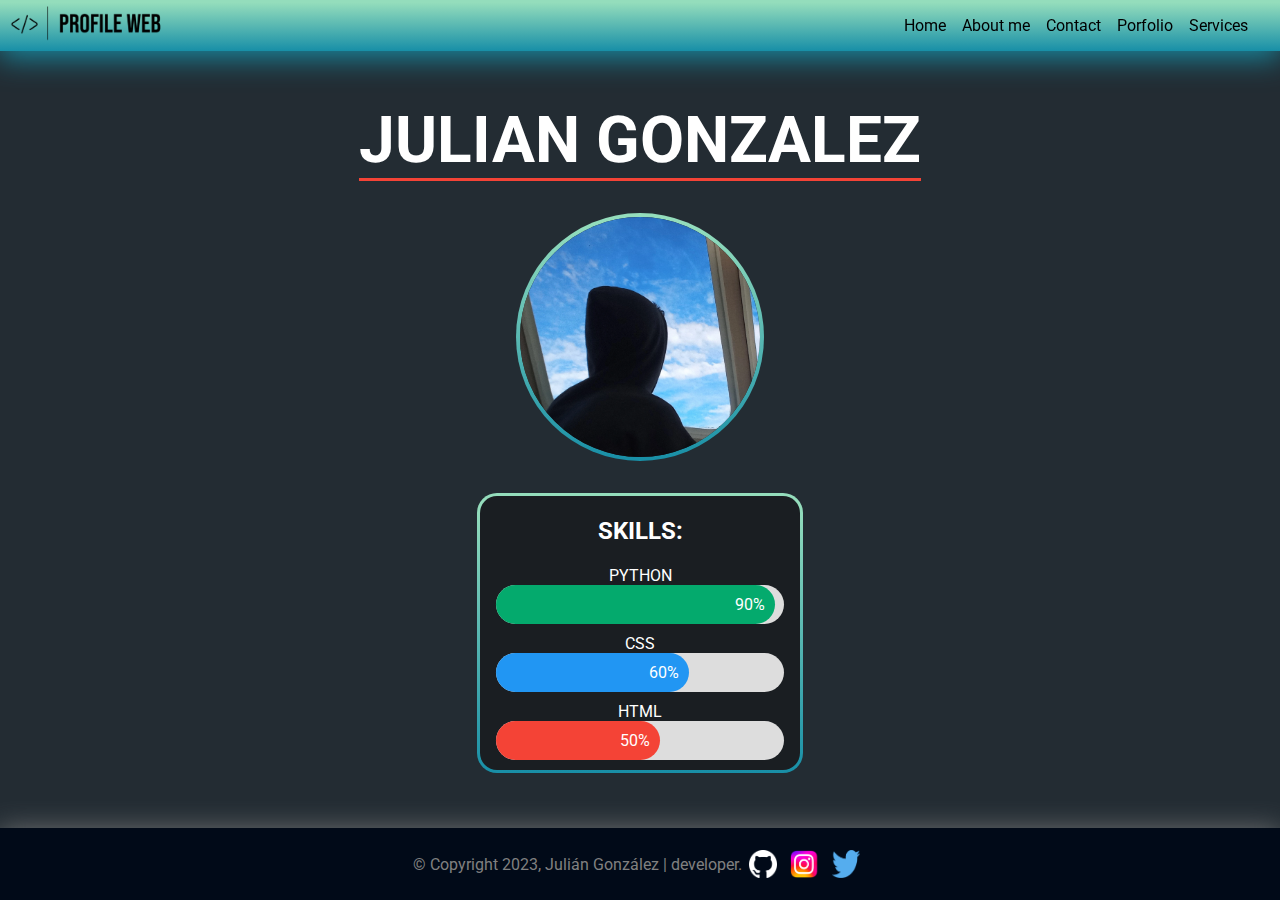
==== commit eac26b47: "last details" ====
--- a/index.html
+++ b/index.html
@@ -18,7 +18,7 @@
 <body>
     <header>
         <nav>
-            <img class="logo" src="./img/logo.png" alt="julian gonzalez minimalist logo">
+            <a href=""><img class="logo" src="./img/logo.png" alt="julian gonzalez minimalist logo"></a>
             <ul class="topMenu">
                 <li class="navLi"><a class="navLink" href="">Home</a></li>
                 <li class="navLi"><a class="navLink" href="./pages/about.html">About me</a></li>                    
--- a/css/styles.css
+++ b/css/styles.css
@@ -135,6 +135,7 @@
   font-size: 4rem;
   margin: 0;
   text-align: center;
+  border-bottom: 3px solid #f44336;
 }
 body #normalMain .skills {
   display: flex;
@@ -147,7 +148,6 @@
 }
 body #normalMain .skills .skillsTitle {
   margin: 1.3rem 0;
-  border-bottom: 3px solid #f44336;
 }
 body #normalMain .skills .skillsContainer {
   width: 18rem;
@@ -176,20 +176,312 @@
   background-color: #f44336;
   width: 50%;
 }
-body #normalMain .about {
-  display: flex;
-  flex-direction: column;
-  text-align: center;
-  align-items: center;
-  justify-content: center;
-}
-body #normalMain .about .aboutName {
+body #normalMain #gallery1 {
+  display: flex;
+  position: relative;
+  flex-direction: column;
+  align-items: center;
+  width: 100%;
+  height: auto;
+}
+body #normalMain #gallery1 .galleryTitle {
+  display: flex;
+  position: relative;
+  text-align: center;
+  margin: 1.5rem 0;
+  font-size: 2rem;
+}
+body #normalMain #gallery1 .galleryContainer {
+  display: flex;
+  width: 70%;
+  height: auto;
+  flex-wrap: wrap;
+  padding: 0.5rem;
+  display: flex;
+  justify-content: space-around;
+  background-color: #1a1e22;
+  border-radius: 15px;
+}
+body #normalMain #gallery1 .galleryContainer .article {
+  height: 13rem;
+  width: 8rem;
+  display: flex;
+  flex-direction: column;
+  justify-content: center;
+  align-items: center;
+  background: linear-gradient(#232C33, #232C33) padding-box, linear-gradient(#94DDBC 5%, #188FA7) border-box;
+  border-radius: 20px;
+  border: 3px solid transparent;
+  margin: 5px 0;
+}
+@media screen and (max-width: 580px) {
+  body #normalMain #gallery1 .galleryContainer .article {
+    margin: 1rem 0;
+  }
+}
+body #normalMain #gallery1 .galleryContainer .article .articleLogo {
+  height: 3.5rem;
+  margin-bottom: 1rem;
+}
+body #normalMain #gallery1 .galleryContainer .article .articleTitle {
+  font-size: 1rem;
+  border-bottom: 2px solid #f44336;
+}
+body #normalMain #other {
+  margin-bottom: 3rem;
+  display: flex;
+  position: relative;
+  flex-direction: column;
+  align-items: center;
+  width: 100%;
+  height: auto;
+}
+body #normalMain #other .galleryTitle {
+  display: flex;
+  position: relative;
+  text-align: center;
+  margin: 1.5rem 0;
+  font-size: 2rem;
+}
+body #normalMain #other .galleryContainer {
+  display: flex;
+  width: 70%;
+  height: auto;
+  flex-wrap: wrap;
+  padding: 0.5rem;
+  display: flex;
+  justify-content: space-around;
+  background-color: #1a1e22;
+  border-radius: 15px;
+}
+body #normalMain #other .galleryContainer .article {
+  height: 13rem;
+  width: 8rem;
+  display: flex;
+  flex-direction: column;
+  justify-content: center;
+  align-items: center;
+  background: linear-gradient(#232C33, #232C33) padding-box, linear-gradient(#94DDBC 5%, #188FA7) border-box;
+  border-radius: 20px;
+  border: 3px solid transparent;
+  margin: 5px 0;
+}
+@media screen and (max-width: 580px) {
+  body #normalMain #other .galleryContainer .article {
+    margin: 1rem 0;
+  }
+}
+body #normalMain #other .galleryContainer .article .articleLogo {
+  height: 3.5rem;
+  margin-bottom: 1rem;
+}
+body #normalMain #other .galleryContainer .article .articleTitle {
+  font-size: 1rem;
+  border-bottom: 2px solid #f44336;
+}
+body #normalMain #services {
+  display: flex;
+  position: relative;
+  flex-direction: column;
+  align-items: center;
+}
+body #normalMain #services .servicesTitle {
+  display: flex;
+  position: relative;
+  text-align: center;
+  padding: 3rem 0;
+  margin: 0;
+  font-size: 5rem;
+}
+body #normalMain #services .serviceContainer {
+  display: flex;
+  flex-direction: row;
+  max-width: 47rem;
+  gap: 2rem;
+  flex-wrap: wrap;
+  justify-content: center;
+  height: auto;
+  display: flex;
+  align-items: center;
+  background-color: #1a1e22;
+  border-radius: 20px;
+}
+@media screen and (max-width: 580px) {
+  body #normalMain #services .serviceContainer {
+    max-width: 22rem;
+  }
+}
+body #normalMain #services .serviceContainer .service {
+  height: 20rem;
+  width: 20rem;
+  display: flex;
+  flex-wrap: wrap;
+  flex-direction: column;
+  align-items: center;
+  margin: 5rem 0;
+  justify-content: center;
+  background: linear-gradient(#232C33, #232C33) padding-box, linear-gradient(#94DDBC 5%, #188FA7) border-box;
+  border-radius: 50%;
+  border: 3px solid transparent;
+}
+body #normalMain #services .serviceContainer .service .serviceTitle {
+  font-size: 2rem;
+  border-bottom: 2px solid #f44336;
+}
+body #main2 {
+  display: flex;
+  grid-area: main;
+  position: relative;
+  justify-content: space-around;
+  align-items: center;
+}
+@media screen and (max-width: 580px) {
+  body #main2 {
+    flex-direction: column;
+    padding: 3.5rem 0;
+  }
+}
+body #main2 .contactOne {
+  display: flex;
+  flex-direction: column;
+  height: 100%;
+  justify-content: center;
+  align-items: center;
+}
+body #main2 .contactOne .contactTitle {
+  text-align: center;
+  font-size: 3.5rem;
+  padding-bottom: 2rem;
+  margin: 0;
+}
+body #main2 .contactOne .contactMenu {
+  display: flex;
+  flex-direction: column;
+  align-items: center;
+  margin: 0;
+  padding: 0;
+  width: 20rem;
+  justify-content: center;
+  background: linear-gradient(#1a1e22, #1a1e22) padding-box, linear-gradient(#94DDBC 5%, #188FA7) border-box;
+  border-radius: 20px;
+  border: 3px solid transparent;
+}
+body #main2 .contactOne .contactMenu .contactLi {
+  display: flex;
+  list-style: none;
+  height: 2rem;
+  width: 100%;
+  align-items: center;
+  padding: 4rem;
+  justify-content: center;
+}
+body #main2 .contactOne .contactMenu .contactLi .contactLogo {
+  height: 5rem;
+  width: 5rem;
+}
+body #main2 .contactForm {
+  display: flex;
+  flex-direction: column;
+  max-width: 250px;
+  height: 100%;
+  justify-content: center;
+}
+body #main2 .contactForm .mainForm {
+  display: flex;
+  flex-direction: column;
+  align-items: center;
+  border: 3px solid rgba(255, 255, 255, 0.4392156863);
+  padding: 1rem;
+  border-radius: 20px;
+}
+@media screen and (max-width: 580px) {
+  body #main2 .contactForm .mainForm {
+    margin-top: 2rem;
+  }
+}
+body #main2 .contactForm .mainForm .formLabel {
+  text-align: center;
+}
+body #main2 .contactForm .mainForm .formInput {
+  background-color: #1a1e22;
+  color: #FFFFFF;
+  border-radius: 5px;
+}
+body #main2 .contactForm .mainForm .formSubmit {
+  margin-top: 1rem;
+  width: 5rem;
+  color: #FFFFFF;
+  background: linear-gradient(#1a1e22, #1a1e22) padding-box, linear-gradient(#94DDBC 5%, #188FA7) border-box;
+  border-radius: 20px;
+  border: 3px solid transparent;
+}
+body .mainFooter {
+  display: flex;
+  grid-area: footer;
+  z-index: 1;
+  height: 4.5rem;
+  text-align: center;
+  background-color: #010a18;
+  box-shadow: 0px 5px 30px 1px #808080;
+  flex-direction: row;
+  align-items: center;
+  justify-content: center;
+  align-self: flex-end;
+}
+body .mainFooter .footerCopy {
+  color: #808080;
+  font-size: 1rem;
+  margin: 0;
+}
+body .mainFooter .footerBottomMenu {
+  display: flex;
+  margin: 0;
+  padding: 0;
+  height: 2rem;
+  align-items: center;
+}
+body .mainFooter .footerBottomMenu .footerLi {
+  display: flex;
+  list-style: none;
+  padding: 0 0.4rem;
+  float: left;
+  align-items: center;
+}
+body .mainFooter .footerBottomMenu .footerLi .footerA {
+  display: flex;
+}
+body .mainFooter .footerBottomMenu .footerLi .footerA .footerLogo {
+  height: 1.8rem;
+  width: 1.8rem;
+}
+body #main3 {
+  display: flex;
+  flex-direction: row;
+  grid-area: main;
+  position: relative;
+  justify-content: center;
+  align-items: center;
+  padding: 3rem 0;
+}
+body #main3 .about {
+  display: flex;
+  flex-direction: column;
+  text-align: center;
+  align-items: center;
+  justify-content: center;
+}
+@media screen and (max-width: 580px) {
+  body #main3 .about {
+    margin: 0 1rem;
+  }
+}
+body #main3 .about .aboutName {
   font-size: 3rem;
   max-width: 470px;
   min-width: 0;
   margin: 1.5rem 0;
 }
-body #normalMain .about .aboutInfo {
+body #main3 .about .aboutInfo {
   font-size: 1.5rem;
   padding: 10px;
   max-width: 550px;
@@ -198,286 +490,22 @@
   border-radius: 20px;
   border: 3px solid transparent;
 }
-body #normalMain .about .aboutInfo #aboutText1::after {
+body #main3 .about .aboutInfo #aboutText1::after {
   content: "\a";
   white-space: pre;
 }
-body #normalMain .about .aboutInfo #aboutText2::before {
+body #main3 .about .aboutInfo #aboutText2::before {
   content: "\a";
   white-space: pre;
 }
-body #normalMain #gallery1 {
-  display: flex;
-  position: relative;
-  flex-direction: column;
-  align-items: center;
-  width: 100%;
-  height: auto;
-}
-body #normalMain #gallery1 .galleryTitle {
-  display: flex;
-  position: relative;
-  text-align: center;
-  margin: 1.5rem 0;
-  font-size: 2rem;
-}
-body #normalMain #gallery1 .galleryContainer {
-  display: flex;
-  width: 70%;
-  height: auto;
-  flex-wrap: wrap;
-  padding: 0.5rem;
-  display: flex;
-  justify-content: space-around;
-  background-color: #1a1e22;
-  border-radius: 15px;
-}
-body #normalMain #gallery1 .galleryContainer .article {
-  height: 13rem;
-  width: 8rem;
-  display: flex;
-  flex-direction: column;
-  justify-content: center;
-  align-items: center;
-  background: linear-gradient(#232C33, #232C33) padding-box, linear-gradient(#94DDBC 5%, #188FA7) border-box;
-  border-radius: 20px;
-  border: 3px solid transparent;
-}
-@media screen and (max-width: 580px) {
-  body #normalMain #gallery1 .galleryContainer .article {
-    margin: 1rem 0;
-  }
-}
-body #normalMain #gallery1 .galleryContainer .article .articleLogo {
-  height: 3.5rem;
-  margin-bottom: 1rem;
-}
-body #normalMain #gallery1 .galleryContainer .article .articleTitle {
-  font-size: 1rem;
-  border-bottom: 2px solid #f44336;
-}
-body #normalMain #other {
-  margin-bottom: 3rem;
-  display: flex;
-  position: relative;
-  flex-direction: column;
-  align-items: center;
-  width: 100%;
-  height: auto;
-}
-body #normalMain #other .galleryTitle {
-  display: flex;
-  position: relative;
-  text-align: center;
-  margin: 1.5rem 0;
-  font-size: 2rem;
-}
-body #normalMain #other .galleryContainer {
-  display: flex;
-  width: 70%;
-  height: auto;
-  flex-wrap: wrap;
-  padding: 0.5rem;
-  display: flex;
-  justify-content: space-around;
-  background-color: #1a1e22;
-  border-radius: 15px;
-}
-body #normalMain #other .galleryContainer .article {
-  height: 13rem;
-  width: 8rem;
-  display: flex;
-  flex-direction: column;
-  justify-content: center;
-  align-items: center;
-  background: linear-gradient(#232C33, #232C33) padding-box, linear-gradient(#94DDBC 5%, #188FA7) border-box;
-  border-radius: 20px;
-  border: 3px solid transparent;
-}
-@media screen and (max-width: 580px) {
-  body #normalMain #other .galleryContainer .article {
-    margin: 1rem 0;
-  }
-}
-body #normalMain #other .galleryContainer .article .articleLogo {
-  height: 3.5rem;
-  margin-bottom: 1rem;
-}
-body #normalMain #other .galleryContainer .article .articleTitle {
-  font-size: 1rem;
-  border-bottom: 2px solid #f44336;
-}
-body #normalMain #services {
-  display: flex;
-  position: relative;
-  flex-direction: column;
-  align-items: center;
-}
-body #normalMain #services .servicesTitle {
-  display: flex;
-  position: relative;
-  text-align: center;
-  padding: 3rem 0;
-  margin: 0;
-  font-size: 5rem;
-}
-body #normalMain #services .serviceContainer {
-  display: flex;
-  flex-direction: column;
-  width: 25rem;
-  margin-bottom: 3rem;
-  height: auto;
-  display: flex;
-  align-items: center;
-  background-color: #1a1e22;
-  border-radius: 20px;
-}
-body #normalMain #services .serviceContainer .service {
-  height: 20rem;
-  width: 20rem;
-  display: flex;
-  flex-direction: column;
-  align-items: center;
-  margin: 5rem 0;
-  justify-content: center;
-  background: linear-gradient(#232C33, #232C33) padding-box, linear-gradient(#94DDBC 5%, #188FA7) border-box;
-  border-radius: 50%;
-  border: 3px solid transparent;
-}
-body #normalMain #services .serviceContainer .service .serviceTitle {
-  font-size: 2rem;
-  border-bottom: 2px solid #f44336;
-}
-body #main2 {
-  display: flex;
-  grid-area: main;
-  position: relative;
-  justify-content: space-around;
-  align-items: center;
-}
-@media screen and (max-width: 580px) {
-  body #main2 {
-    flex-direction: column;
-    padding: 3.5rem 0;
-  }
-}
-body #main2 .contactOne {
-  display: flex;
-  flex-direction: column;
-  height: 100%;
-  scale: 140%;
-  justify-content: center;
-  align-items: center;
-}
-body #main2 .contactOne .contactTitle {
-  text-align: center;
-  font-size: 3.5rem;
-  padding-bottom: 2rem;
-  margin: 0;
-}
-body #main2 .contactOne .contactMenu {
-  display: flex;
-  flex-direction: column;
-  align-items: center;
-  margin: 0;
-  padding: 0;
-  width: 20rem;
-  justify-content: center;
-  background: linear-gradient(#1a1e22, #1a1e22) padding-box, linear-gradient(#94DDBC 5%, #188FA7) border-box;
-  border-radius: 20px;
-  border: 3px solid transparent;
-}
-body #main2 .contactOne .contactMenu .contactLi {
-  display: flex;
-  list-style: none;
-  height: 2rem;
-  width: 100%;
-  align-items: center;
-  padding: 4rem;
-  justify-content: center;
-}
-body #main2 .contactOne .contactMenu .contactLi .contactLogo {
-  height: 5rem;
-  width: 5rem;
-}
-body #main2 .contactForm {
-  display: flex;
-  flex-direction: column;
-  max-width: 250px;
-  height: 100%;
-  justify-content: center;
-}
-body #main2 .contactForm .mainForm {
-  display: flex;
-  scale: 130%;
-  flex-direction: column;
-  align-items: center;
-  width: 12rem;
-}
-body #main2 .contactForm .mainForm .formLabel {
-  text-align: center;
-}
-body #main2 .contactForm .mainForm .formInput {
-  background-color: #1a1e22;
-  color: #FFFFFF;
-  border-radius: 5px;
-  width: 12rem;
-}
-body #main2 .contactForm .mainForm .formSubmit {
-  margin-top: 1rem;
-  width: 5rem;
-  color: #FFFFFF;
-  background: linear-gradient(#1a1e22, #1a1e22) padding-box, linear-gradient(#94DDBC 5%, #188FA7) border-box;
-  border-radius: 20px;
-  border: 3px solid transparent;
-}
-body .mainFooter {
-  display: flex;
-  grid-area: footer;
-  z-index: 1;
-  text-align: center;
-  background-color: #010a18;
-  box-shadow: 0px 5px 30px 1px #808080;
-  flex-direction: row;
-  align-items: center;
-  justify-content: space-between;
-  align-self: flex-end;
-}
-@media screen and (max-width: 580px) {
-  body .mainFooter {
-    height: 60px;
-  }
-}
-@media screen and (min-width: 581px) {
-  body .mainFooter {
-    height: 30px;
-  }
-}
-body .mainFooter .footerCopy {
-  color: #808080;
-  font-size: 1rem;
-  margin: 0;
-}
-body .mainFooter .footerBottomMenu {
-  display: flex;
-  margin: 0;
-  padding: 0;
-  height: 2rem;
-  align-items: center;
-}
-body .mainFooter .footerBottomMenu .footerLi {
-  display: flex;
-  list-style: none;
-  padding: 0 0.4rem;
-  float: left;
-  align-items: center;
-}
-body .mainFooter .footerBottomMenu .footerLi .footerA {
-  display: flex;
-}
-body .mainFooter .footerBottomMenu .footerLi .footerA .footerLogo {
-  height: 1.4rem;
-  width: 1.4rem;
+body #main3 .aboutImage {
+  height: 7rem;
+  margin: 0 2rem;
+}
+@media screen and (max-width: 580px) {
+  body #main3 .aboutImage {
+    display: none;
+  }
 }
 
 /*# sourceMappingURL=styles.css.map */
